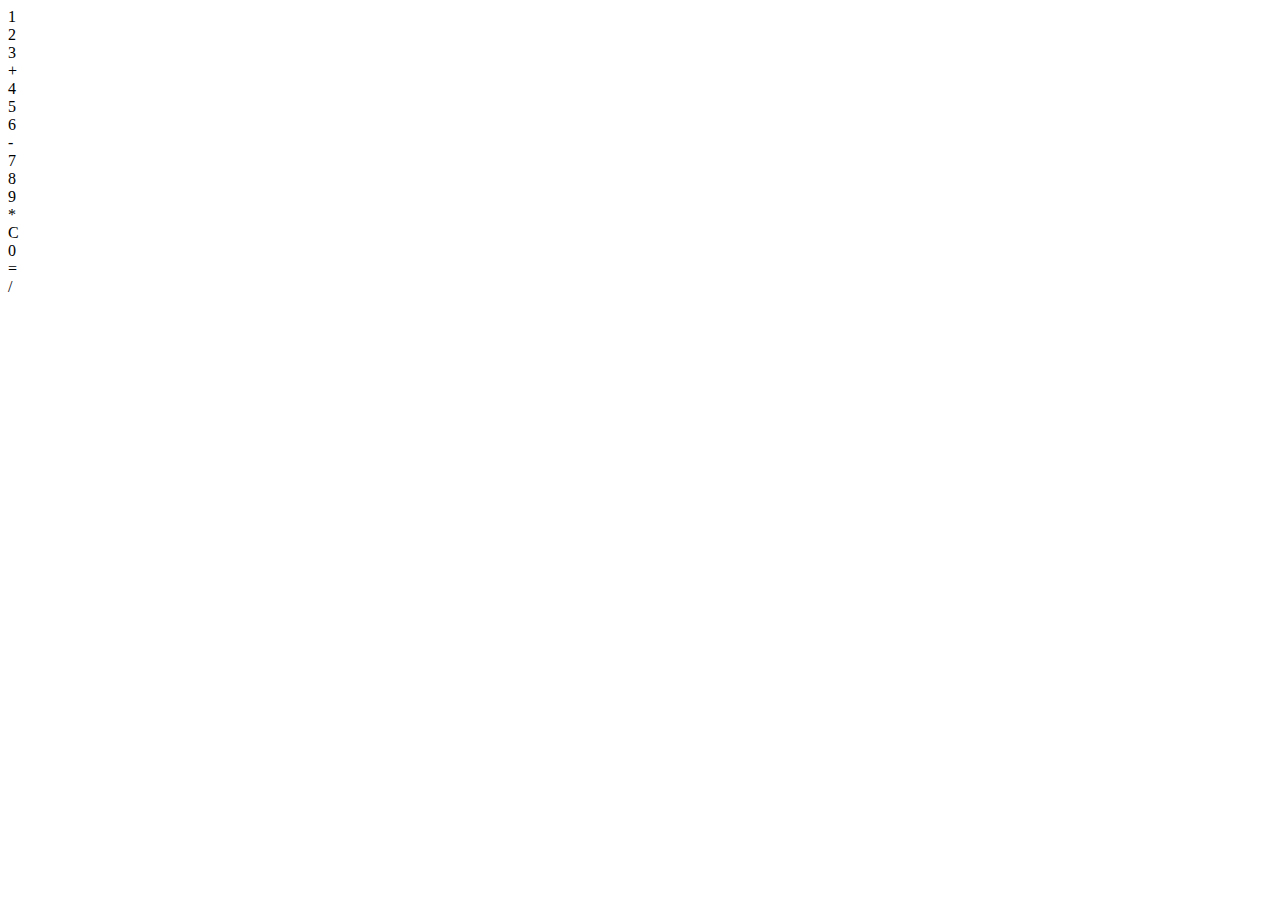
==== calculator/index.html @ 55a84c46 "calc added" ====
<!DOCTYPE html>
<html lang="en">
    <head>
        <meta charset="UTF-8">
        <title>Calculator</title>
        
    </head>

    <body>
        <div class="flex flex-col max-w-[45rem] m-20 items-center p-4 rounded bg-slate-400">
            <div class="mt-4 bg-white h-16 w-[90%] rounded"></div>

            <div class="flex flex-col space-y-6 m-4">
                <div class="flex space-x-16">
                    <div class="w-24 h-12 pl-8 pt-2 text-2xl bg-white rounded shadow-2xl">1</div>
                    <div class="w-24 h-12 pl-8 pt-2 text-2xl bg-white rounded">2</div>
                    <div class="w-24 h-12 pl-8 pt-2 text-2xl bg-white rounded">3</div>
                    <div class="w-24 h-12 pl-8 pt-2 text-2xl bg-amber-300 rounded">+</div>
                </div>

                <div class="flex space-x-16">
                    <div class="w-24 h-12 pl-8 pt-2 text-2xl bg-white rounded">4</div>
                    <div class="w-24 h-12 pl-8 pt-2 text-2xl bg-white rounded">5</div>
                    <div class="w-24 h-12 pl-8 pt-2 text-2xl bg-white rounded">6</div>
                    <div class="w-24 h-12 pl-8 pt-2 text-2xl bg-amber-300 rounded">-</div>
                </div>

                <div class="flex space-x-16">
                    <div class="w-24 h-12 pl-8 pt-2 text-2xl bg-white rounded">7</div>
                    <div class="w-24 h-12 pl-8 pt-2 text-2xl bg-white rounded">8</div>
                    <div class="w-24 h-12 pl-8 pt-2 text-2xl bg-white rounded">9</div>
                    <div class="w-24 h-12 pl-8 pt-2 text-2xl bg-amber-300 rounded">*</div>
                </div>

                <div class="flex space-x-16">
                    <div class="w-24 h-12 pl-8 pt-2 text-2xl bg-red-400 rounded">C</div>
                    <div class="w-24 h-12 pl-8 pt-2 text-2xl bg-white rounded">0</div>
                    <div class="w-24 h-12 pl-8 pt-2 text-2xl bg-white rounded">=</div>
                    <div class="w-24 h-12 pl-8 pt-2 text-2xl bg-amber-300 rounded">/</div>
                </div>
            </div>
        </div>
    </body>
</html>
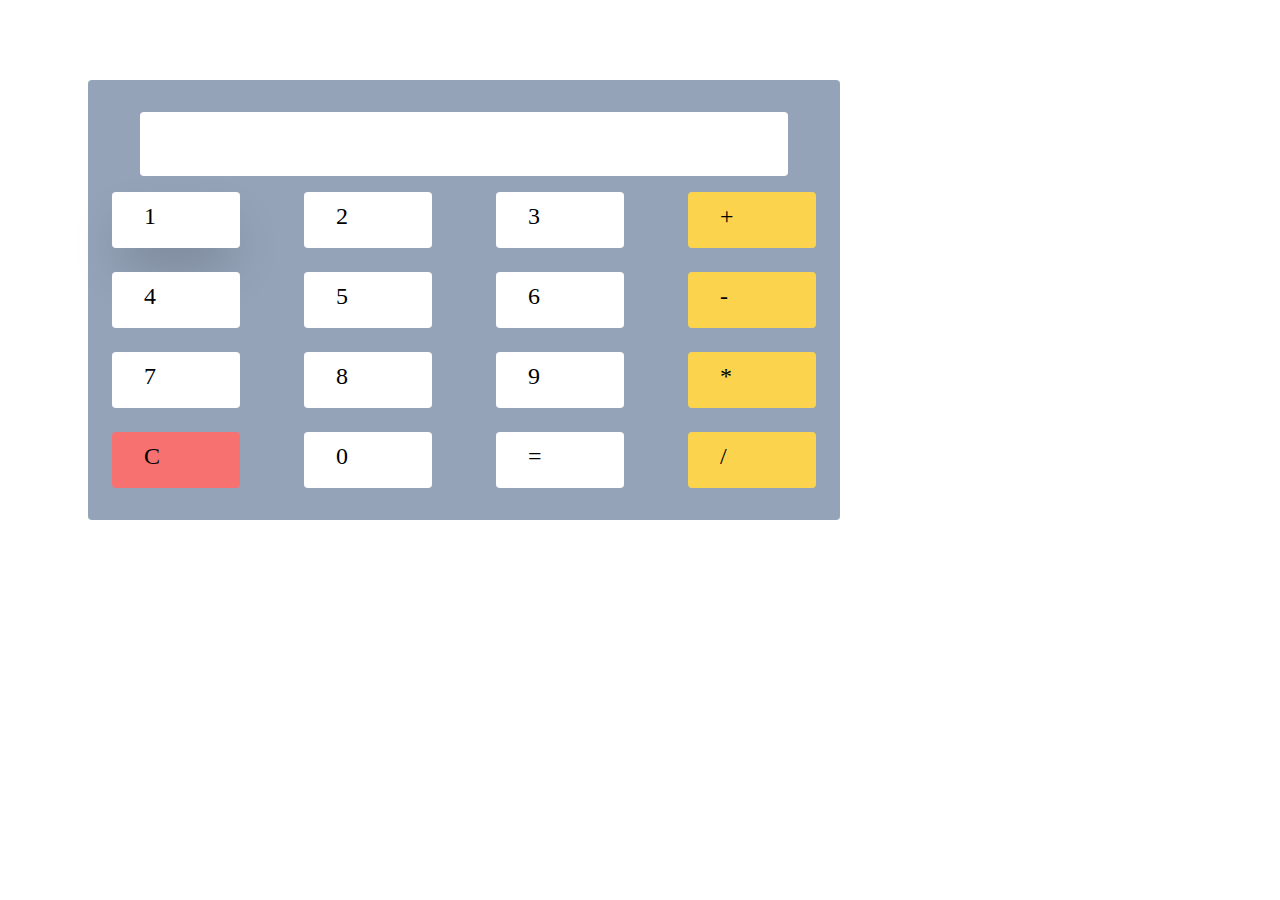
==== commit 89b25fe9: "css added" ====
--- a/calculator/index.html
+++ b/calculator/index.html
@@ -3,40 +3,40 @@
     <head>
         <meta charset="UTF-8">
         <title>Calculator</title>
-        
+        <link rel="stylesheet" href="calc.css">
     </head>
 
     <body>
-        <div class="flex flex-col max-w-[45rem] m-20 items-center p-4 rounded bg-slate-400">
-            <div class="mt-4 bg-white h-16 w-[90%] rounded"></div>
+        <div class="flex flex-col max-w-45 m-20 items-center p-4 rounded bg-slate">
+            <div class="mt-4 bg-white h-16 w-90 rounded"></div>
 
             <div class="flex flex-col space-y-6 m-4">
                 <div class="flex space-x-16">
                     <div class="w-24 h-12 pl-8 pt-2 text-2xl bg-white rounded shadow-2xl">1</div>
                     <div class="w-24 h-12 pl-8 pt-2 text-2xl bg-white rounded">2</div>
                     <div class="w-24 h-12 pl-8 pt-2 text-2xl bg-white rounded">3</div>
-                    <div class="w-24 h-12 pl-8 pt-2 text-2xl bg-amber-300 rounded">+</div>
+                    <div class="w-24 h-12 pl-8 pt-2 text-2xl bg-amber rounded">+</div>
                 </div>
 
                 <div class="flex space-x-16">
                     <div class="w-24 h-12 pl-8 pt-2 text-2xl bg-white rounded">4</div>
                     <div class="w-24 h-12 pl-8 pt-2 text-2xl bg-white rounded">5</div>
                     <div class="w-24 h-12 pl-8 pt-2 text-2xl bg-white rounded">6</div>
-                    <div class="w-24 h-12 pl-8 pt-2 text-2xl bg-amber-300 rounded">-</div>
+                    <div class="w-24 h-12 pl-8 pt-2 text-2xl bg-amber rounded">-</div>
                 </div>
 
                 <div class="flex space-x-16">
                     <div class="w-24 h-12 pl-8 pt-2 text-2xl bg-white rounded">7</div>
                     <div class="w-24 h-12 pl-8 pt-2 text-2xl bg-white rounded">8</div>
                     <div class="w-24 h-12 pl-8 pt-2 text-2xl bg-white rounded">9</div>
-                    <div class="w-24 h-12 pl-8 pt-2 text-2xl bg-amber-300 rounded">*</div>
+                    <div class="w-24 h-12 pl-8 pt-2 text-2xl bg-amber rounded">*</div>
                 </div>
 
                 <div class="flex space-x-16">
-                    <div class="w-24 h-12 pl-8 pt-2 text-2xl bg-red-400 rounded">C</div>
+                    <div class="w-24 h-12 pl-8 pt-2 text-2xl bg-red rounded">C</div>
                     <div class="w-24 h-12 pl-8 pt-2 text-2xl bg-white rounded">0</div>
                     <div class="w-24 h-12 pl-8 pt-2 text-2xl bg-white rounded">=</div>
-                    <div class="w-24 h-12 pl-8 pt-2 text-2xl bg-amber-300 rounded">/</div>
+                    <div class="w-24 h-12 pl-8 pt-2 text-2xl bg-amber rounded">/</div>
                 </div>
             </div>
         </div>
--- a/calculator/calc.css
+++ b/calculator/calc.css
@@ -0,0 +1,92 @@
+.flex {
+    display: flex;
+}
+
+.flex-col {
+    flex-direction: column;
+}
+
+.max-w-45 {
+    max-width: 45rem;
+}
+
+.m-20 {
+    margin: 5rem;
+}
+
+.items-center {
+    align-items: center;
+}
+
+.p-4 {
+    padding: 1rem;
+}
+
+.rounded {
+    border-radius: 0.25rem;
+}
+
+.bg-slate {
+    background-color: #94a3b8;
+}
+
+.mt-4 {
+    margin-top: 1rem;
+}
+
+.bg-white {
+    background-color: white;
+}
+
+.h-16 {
+    height: 4rem;
+}
+
+.w-90 {
+    width: 90%;
+}
+
+.m-4 {
+    margin: 1rem;
+}
+
+.space-y-6 > * + * {
+    margin-top: 1.5rem;
+}
+
+.space-x-16 > * + * {
+    margin-left: 4rem;
+}
+
+.w-24 {
+    width: 6rem;
+}
+
+.h-12 {
+    height: 3rem;
+}
+
+.pl-8 {
+    padding-left: 2rem;
+}
+
+.pt-2 {
+    padding-top: 0.5rem;
+}
+
+.text-2xl {
+    font-size: 1.5rem;
+    line-height: 2rem;
+}
+
+.shadow-2xl {
+    box-shadow: 0 25px 50px -12px rgb(0 0 0 / 0.25);
+}
+
+.bg-amber {
+    background-color: rgb(252 211 77);
+}
+
+.bg-red {
+    background-color: rgb(248 113 113);
+}
